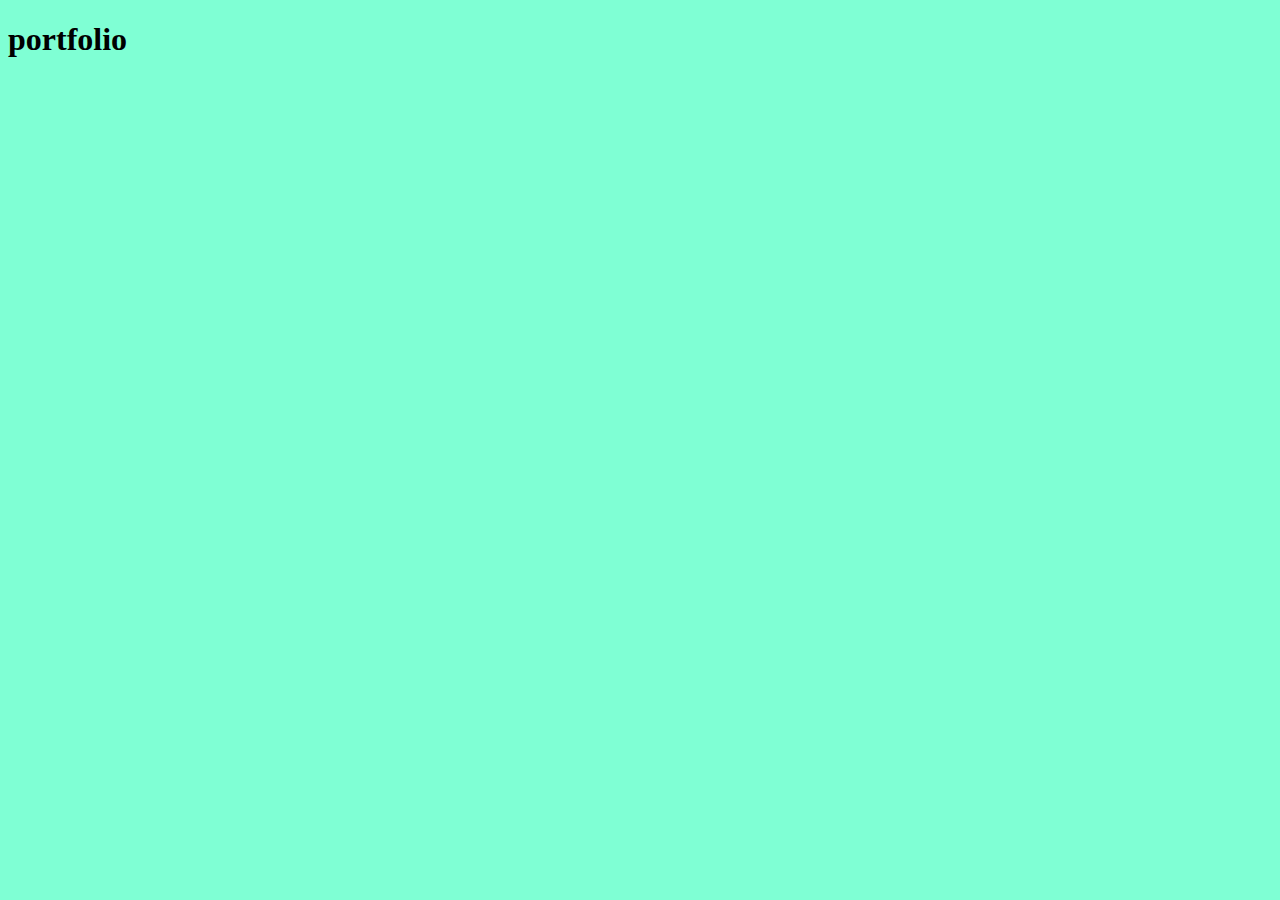
==== portfolio/portfolio.html @ f3988902 "building frame" ====
<!DOCTYPE html>
<html lang="en">
<head>
  <meta charset="UTF-8">
  <meta http-equiv="X-UA-Compatible" content="IE=edge">
  <meta name="viewport" content="width=device-width, initial-scale=1.0">
  <title>Joy LoRuth | Portfolio</title>
  <link rel ="stylesheet" href="portfolio.css">
</head>
<body>
  <h1>portfolio</h1>
</body>
  <script src="portfolio.js"></script>
</html>
---- portfolio/portfolio.css ----
*{
  background-color: aquamarine;
}
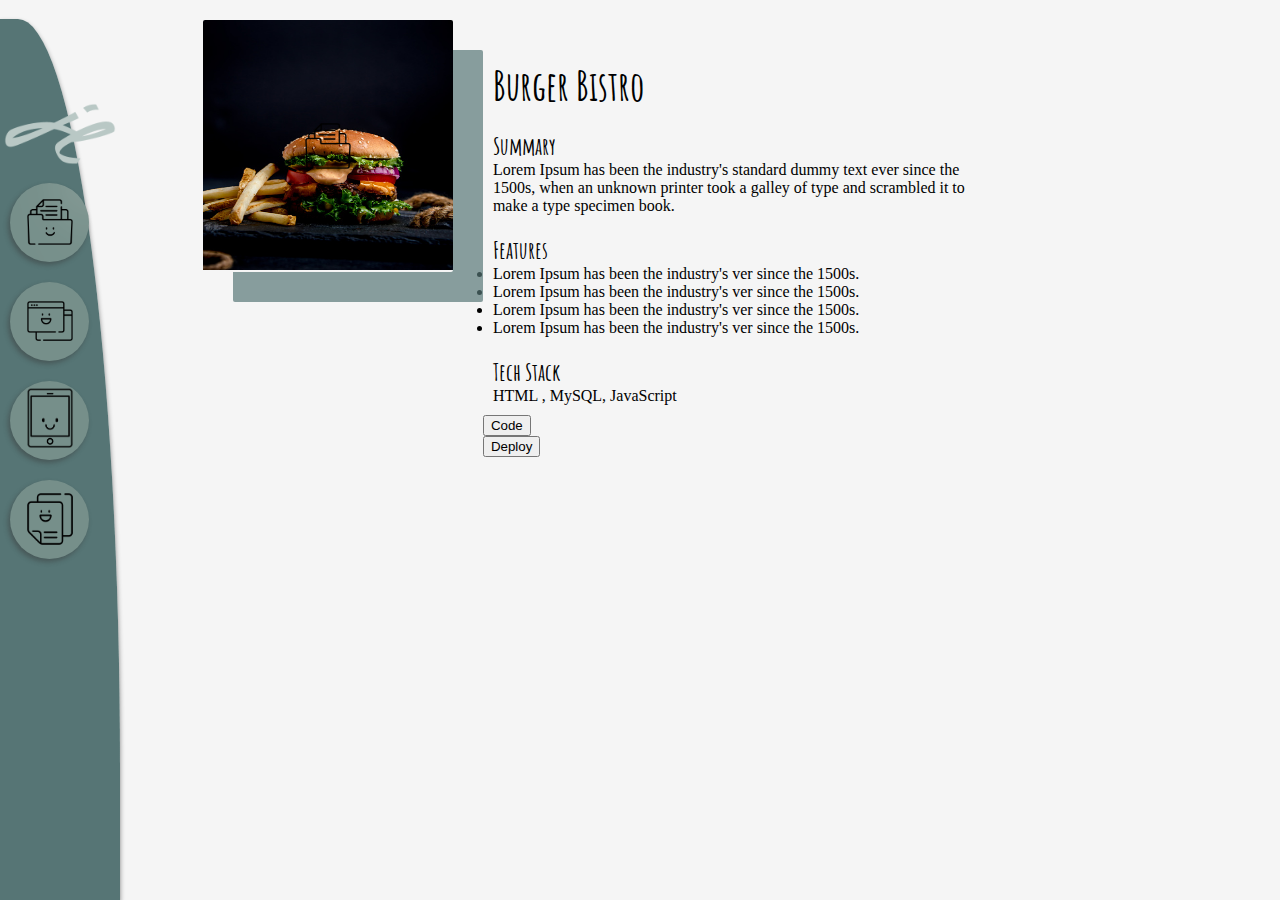
==== commit 6dc4fa9a: "created portfolio page" ====
--- a/portfolio/portfolio.html
+++ b/portfolio/portfolio.html
@@ -4,11 +4,98 @@
   <meta charset="UTF-8">
   <meta http-equiv="X-UA-Compatible" content="IE=edge">
   <meta name="viewport" content="width=device-width, initial-scale=1.0">
-  <title>Joy LoRuth | Portfolio</title>
+  <title>Joy LoRuth | Web Developer</title>
   <link rel ="stylesheet" href="portfolio.css">
+  
 </head>
 <body>
-  <h1>portfolio</h1>
+  
+
+
+  <div id="menu-icon-container">
+    <img src ="/images/intro-favicon.png" id="favicon">
+    <div class="menu-icon">
+      <div class="icon-background">
+        <img src ="images/portfolio.png" class='icon-img'>
+      </div>
+      <div class="icon-title"><h3>projects</h3></div>
+    </div>
+    <div class="menu-icon">
+      <div class="icon-background">
+        <img src ="images/animations.png" class='icon-img'>
+      
+      </div>
+      <div class="icon-title"><h3>anime</h3></div>
+    </div>
+    <div class="menu-icon">
+      <div class="icon-background">
+       <a href ="/CloneSite/portfolio/portfolio.html"><img src ="images/contact.png" class='icon-img'></a>
+      </div>
+      <div class="icon-title"><h3>contact</h3></div>
+    </div>
+    <div class="menu-icon">
+      <div class="icon-background">
+        <img src ="images/resume.png" class='icon-img'>
+      </div>
+      <div class="icon-title"><h3>resume</h3></div>
+    </div>
+  </div>
+
+  <div id="project-container">
+    <div class="project">
+      <div class="project-photo" >
+        <img src ="images/portfolio.png" class='icon-img'>
+      </div>
+      <div class="project-info">
+      <div class="project-title">
+        <h1>Burger Bistro </h1>
+      </div>
+      <div class="project-summary">
+        <h2>Summary</h2>
+        <p>Lorem Ipsum has been the industry's standard dummy text ever since the 1500s,
+          when an unknown printer took a galley of type and scrambled it to make a type 
+          specimen book.</p>
+      </div>
+      <div class="project-features">
+        <h2>Features</h2>
+        <li>Lorem Ipsum has been the industry's ver since the 1500s.</li>
+        <li>Lorem Ipsum has been the industry's ver since the 1500s.</li>
+        <li>Lorem Ipsum has been the industry's ver since the 1500s.</li>
+        <li>Lorem Ipsum has been the industry's ver since the 1500s.</li>
+      </div>
+      <div class="project-techStack">
+        <h2>Tech Stack</h2>
+        <p>HTML , MySQL, JavaScript</p>
+      </div>
+      <div class="project-button-container">
+        <button class="source-button">Code</div>
+        <button class="deploy-button">Deploy</div>
+        </div>
+      </div>
+    </div>
+  </div>
+  <!-- <div id="block">
+    
+  </div> -->
+
+  <!-- <div id="about-container">
+    
+    <div id="about-info">
+      <div class="line-top"></div>
+      <div id="image-container">
+        <img src="images/portfolio.png" id="computer-photo" >
+      </div>
+      <div id="image-container">
+        <img src="images/portfolio.png" id="computer-photo" >
+      </div>
+      <div class="line-bottom"></div>
+    </div>
+  </div> -->
+
+  
+  <div id="block2"></div>
+
+  
 </body>
   <script src="portfolio.js"></script>
 </html>--- a/portfolio/portfolio.css
+++ b/portfolio/portfolio.css
@@ -1,3 +1,272 @@
+@import url('https://fonts.googleapis.com/css2?family=Amatic+SC:wght@700&display=swap');
 *{
-  background-color: aquamarine;
-}+  margin: 0px;
+}
+
+body{
+  width: 100%;
+ 
+  display: flex;
+  align-items: center;
+  justify-content: center;
+  flex-direction: row;
+  transition: all 2s;
+  background-color: whitesmoke;
+}
+
+#menu-icon-container{
+  width: 120px;
+  background-image: linear-gradient(rgba(86, 117, 117),rgba(86, 117, 117)) ;
+  height: 89%;
+  padding-top: 80px;
+  box-shadow: 0px 3px 5px grey;
+  z-index: 5;
+  position: fixed;
+  bottom: 0px;
+  left:0px;
+  border-top-right-radius: 85% ;
+}
+
+.menu-icon{
+  width: 250px;
+  display: flex;
+  animation: moveUpward 2s ease-in infinite;
+}
+
+.menu-icon:hover .icon-title{
+  display: flex;
+  width: 50%;
+  display: flex;
+  justify-content: center;
+  align-items: center;
+  
+}
+
+.icon-title{
+  display: none;
+}
+
+.icon-background:hover{
+  background-color: rgba(166, 175, 175, 0.062);
+  backdrop-filter: blur(30px);
+  border: 2px solid transparent;
+}
+
+.icon-background{
+  border-radius: 100%;
+  
+  width:75px;
+  height: 75px;
+  margin: 10px;
+  box-shadow: -2px 3px 5px rgba(56, 56, 56, 0.466) ;
+  display: flex;
+  flex-direction: row;
+  align-items: center;
+  justify-content: center;
+  backdrop-filter: blur(30px);
+  border: 2px solid transparent;
+  background-color: rgba(245, 245, 220, 0.205);
+}
+
+#favicon{
+  width:100%;
+}
+
+h3{
+  font-family: amatic sc;
+  transition: all 2s ease-in-out;
+  font-size: 30px;
+  color: black;
+}
+
+.icon-img{
+  width: 50px;
+  animation: moveUpward 1s infinite;
+}
+
+#about-container{
+  width: 90%;
+  height: 100%;
+  
+  right: 0px;
+  display: flex;
+  align-items: center;
+  justify-content: center;
+}
+
+#about-info{
+  text-align: justify;
+  padding: 20px;
+  width: 300px;
+  justify-content: center;
+  align-items: center;
+  display: flex;
+  flex-direction: column;
+  font-size: 0px;
+  animation: increaseFont 2s ease-in;
+  transition: all 1s;
+  animation-fill-mode: forwards;
+  color:white;
+}
+
+/*h1{
+  padding: 5px;
+  text-align: left;
+  width: 100%;
+  font-family: amatic sc;
+  text-transform: uppercase;
+  font-size: 0px;
+  animation: increaseFont 3s ease-in;
+  animation-fill-mode: forwards;
+  font-weight: 700;
+  color:white;
+}*/
+
+.line-top{
+  background-color: black;
+  width: 300px;
+  height: 3px;
+  transform: rotate(-50deg);
+  animation: lineTop 1.25s, shortenLine 1s alternate 3;
+  animation-fill-mode: forwards;
+  animation-delay: 0s, 3.5s;
+  border-radius: 100%;
+}
+
+.line-bottom{
+  background-color: black;
+  width: 300px;
+  height: 3px;
+  transform: rotate(50deg);
+  animation:lineBottom 1.25s,  shortenLine 1s alternate 2 ;
+  animation-fill-mode: forwards;
+  animation-delay: 0s, 3.5s;
+  border-radius: 100%;
+}
+
+#block{
+  /* background-image: url("im") linear-gradient(rgba(30, 133, 133, 0.11),rgb(185, 190, 190)) ; */
+  background-image:linear-gradient(to bottom, rgba(185, 190, 190, 0.726),rgba(185, 190, 190, 0.712)),
+    url('images/wallpaper.jpg');
+  height: 80%;
+  width: 25%;
+  right: 0px;
+  padding-top: 80px;
+
+  z-index: 0;
+}
+
+#block2{
+  background-image: linear-gradient(rgba(86, 117, 117),rgba(86, 117, 117)) ;
+  height: 80%;
+  width: 5%;
+  right: 0px;
+  backdrop-filter: blur(30px);
+  border: 2px solid transparent;
+  border-top-left-radius: 5px ;
+}
+
+#image-container{
+  background-color: rgba(85, 83, 83, 0.062);
+  width: 150px;
+  height: 150px;
+  margin: 10px;
+  
+  padding: 15px;
+  backdrop-filter: blur(30px);
+  border: 2px solid transparent;
+  border-radius: 5px;
+  display: flex;
+  align-items: center;
+  justify-content: center;
+  box-shadow: 0px 3px 5px gray;
+}
+
+#computer-photo{
+  width: 100px;
+  height: 100px;
+}
+
+@keyframes lineTop{
+  100%{
+    background-color: rgb(126, 125, 125);
+    transform: rotate(0deg);
+    margin: 10px;
+  }
+}
+
+@keyframes lineBottom{
+  100%{
+    background-color: rgb(124, 124, 124);
+    transform: rotate(0deg);
+    margin: 10px;
+  }
+}
+
+@keyframes increaseFont{
+  100%{font-size:100%;
+        color:rgb(61, 60, 60);}
+}
+
+@keyframes moveUpward{
+  from {top: 0px;}
+  to {top: 2000px;}
+}
+
+/* PROJECT SECTION */
+#project-container{
+  width:70%;
+  
+  display: flex;
+  align-items: center;
+  justify-content: center;
+  flex-direction: column;
+}
+
+
+.project{
+ padding: 20px;
+ display: flex;
+ width:90%;
+}
+.project-photo{
+  width: 250px;
+  height: 250px;
+  padding: 1px;
+  backdrop-filter: blur(90px);
+  /* border: 2px solid transparent; */
+  display: flex;
+  align-items: center;
+  justify-content: center;
+  box-shadow: 30px 30px 0px rgba(86, 117, 117, 0.692);
+  background-image: url(images/burger.jpg);
+  background-repeat: no-repeat;
+  background-size: 250px 250px;
+  border-radius: 2px;
+
+}
+.project-info{
+  width:500px;
+  padding:30px;
+}
+.project-title h1{
+  font-family: amatic sc;
+  font-weight: 600;
+  font-size: 40px;
+}
+.project h2{
+  font-family: amatic sc;
+  font-weight: 600;
+}
+.project-title{
+  padding:10px;
+}
+.project-summary{
+  padding:10px;
+}
+.project-features{
+  padding:10px;
+}
+.project-techStack{
+  padding:10px;
+}
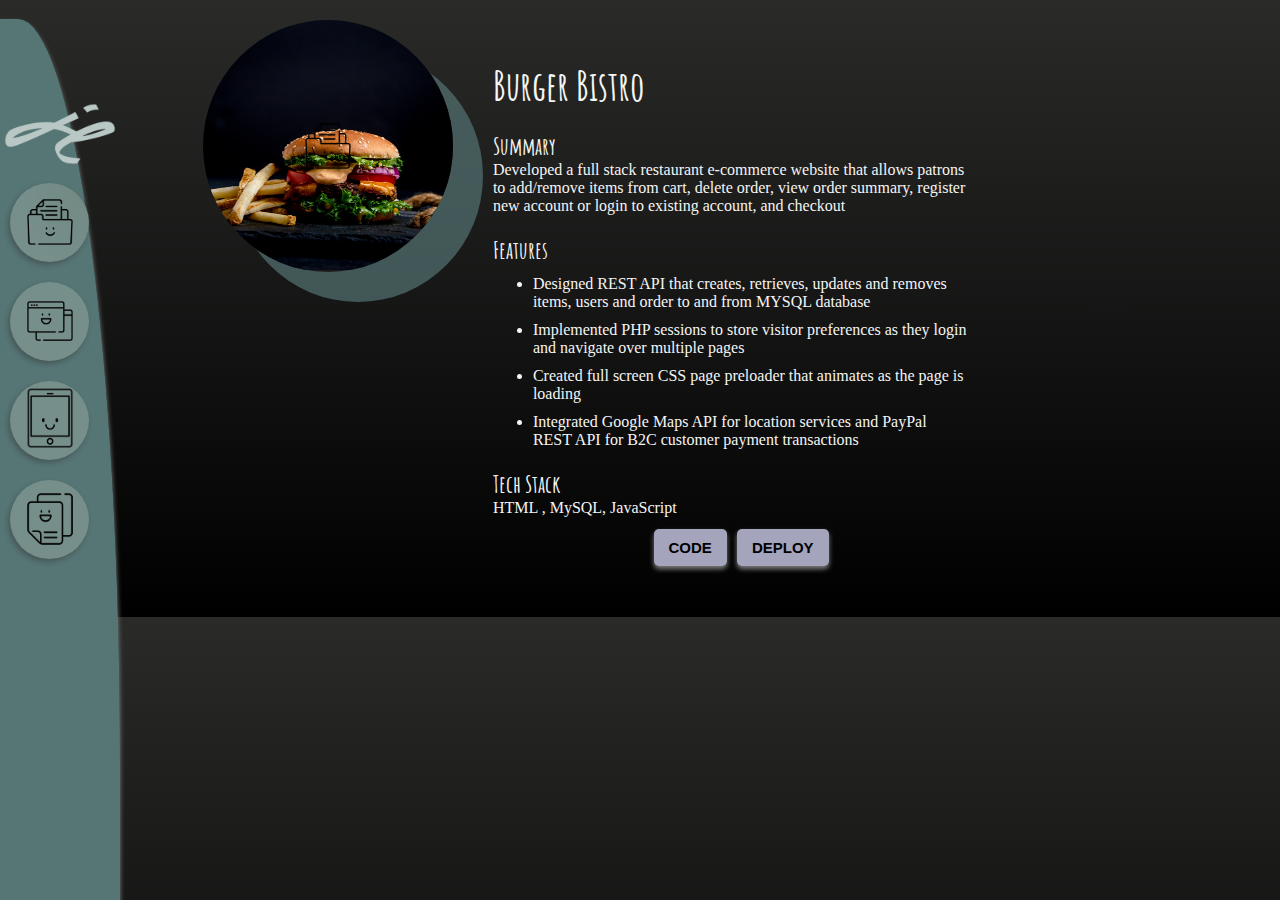
==== commit fa65faf7: "refactored projects page" ====
--- a/portfolio/portfolio.html
+++ b/portfolio/portfolio.html
@@ -52,25 +52,29 @@
       </div>
       <div class="project-summary">
         <h2>Summary</h2>
-        <p>Lorem Ipsum has been the industry's standard dummy text ever since the 1500s,
-          when an unknown printer took a galley of type and scrambled it to make a type 
-          specimen book.</p>
+        <p>Developed a full stack restaurant e-commerce 
+            website that allows patrons to add/remove items from cart,
+           delete order, view order summary, register new account or login to existing account, 
+           and checkout</p>
       </div>
       <div class="project-features">
         <h2>Features</h2>
-        <li>Lorem Ipsum has been the industry's ver since the 1500s.</li>
-        <li>Lorem Ipsum has been the industry's ver since the 1500s.</li>
-        <li>Lorem Ipsum has been the industry's ver since the 1500s.</li>
-        <li>Lorem Ipsum has been the industry's ver since the 1500s.</li>
+        <ul>
+          <li>Designed REST API that creates, retrieves, updates and removes items, users and order to and from MYSQL database</li>
+          <li>Implemented PHP sessions to store visitor preferences as they login and navigate over multiple pages</li>
+          <li>Created full screen CSS page preloader that animates as the page is loading</li>
+          <li>Integrated Google Maps API for location services and PayPal REST API for B2C customer payment transactions</li>
+        </ul>
       </div>
       <div class="project-techStack">
         <h2>Tech Stack</h2>
         <p>HTML , MySQL, JavaScript</p>
       </div>
       <div class="project-button-container">
-        <button class="source-button">Code</div>
-        <button class="deploy-button">Deploy</div>
-        </div>
+        <button class="source-button">Code</button>
+        <button class="deploy-button">Deploy</button>
+      </div>
+     
       </div>
     </div>
   </div>
--- a/portfolio/portfolio.css
+++ b/portfolio/portfolio.css
@@ -5,13 +5,13 @@
 
 body{
   width: 100%;
- 
+  background-image: linear-gradient(rgb(42, 43, 41), black) ;
   display: flex;
   align-items: center;
   justify-content: center;
   flex-direction: row;
   transition: all 2s;
-  background-color: whitesmoke;
+  background-color: rgb(54, 52, 52);
 }
 
 #menu-icon-container{
@@ -76,7 +76,7 @@
   font-family: amatic sc;
   transition: all 2s ease-in-out;
   font-size: 30px;
-  color: black;
+  color: whitesmoke;
 }
 
 .icon-img{
@@ -94,33 +94,6 @@
   justify-content: center;
 }
 
-#about-info{
-  text-align: justify;
-  padding: 20px;
-  width: 300px;
-  justify-content: center;
-  align-items: center;
-  display: flex;
-  flex-direction: column;
-  font-size: 0px;
-  animation: increaseFont 2s ease-in;
-  transition: all 1s;
-  animation-fill-mode: forwards;
-  color:white;
-}
-
-/*h1{
-  padding: 5px;
-  text-align: left;
-  width: 100%;
-  font-family: amatic sc;
-  text-transform: uppercase;
-  font-size: 0px;
-  animation: increaseFont 3s ease-in;
-  animation-fill-mode: forwards;
-  font-weight: 700;
-  color:white;
-}*/
 
 .line-top{
   background-color: black;
@@ -175,7 +148,7 @@
   padding: 15px;
   backdrop-filter: blur(30px);
   border: 2px solid transparent;
-  border-radius: 5px;
+  border-radius: 100px;
   display: flex;
   align-items: center;
   justify-content: center;
@@ -242,12 +215,14 @@
   background-image: url(images/burger.jpg);
   background-repeat: no-repeat;
   background-size: 250px 250px;
-  border-radius: 2px;
+  border-radius: 100%;
 
 }
 .project-info{
   width:500px;
   padding:30px;
+  color: whitesmoke;
+ 
 }
 .project-title h1{
   font-family: amatic sc;
@@ -267,6 +242,46 @@
 .project-features{
   padding:10px;
 }
+li{
+  padding-top: 10px;
+}
+
 .project-techStack{
   padding:10px;
 }
+
+.project-button-container{
+  display: flex;
+  flex-direction: row;
+  width:100%;
+  height:20px;
+  align-items: center;
+  justify-content: center;
+  padding: 10px;
+}
+
+.deploy-button{
+  background-color: rgb(164, 164, 189);
+  border:none;
+  padding:10px 15px;
+  margin:5px;
+  border-radius: 5px;
+  font-size: 15px;
+  text-transform: uppercase;
+  font-weight: 700;
+  box-shadow: 0px 3px 5px grey;
+}
+
+
+.source-button{
+  background-color: rgb(164, 164, 189);
+  border:none;
+  padding:10px 15px;
+  margin:5px;
+  border-radius: 5px;
+  font-size: 15px;
+  text-transform: uppercase;
+  font-weight: 700;
+  box-shadow: 0px 3px 5px grey;
+}
+
